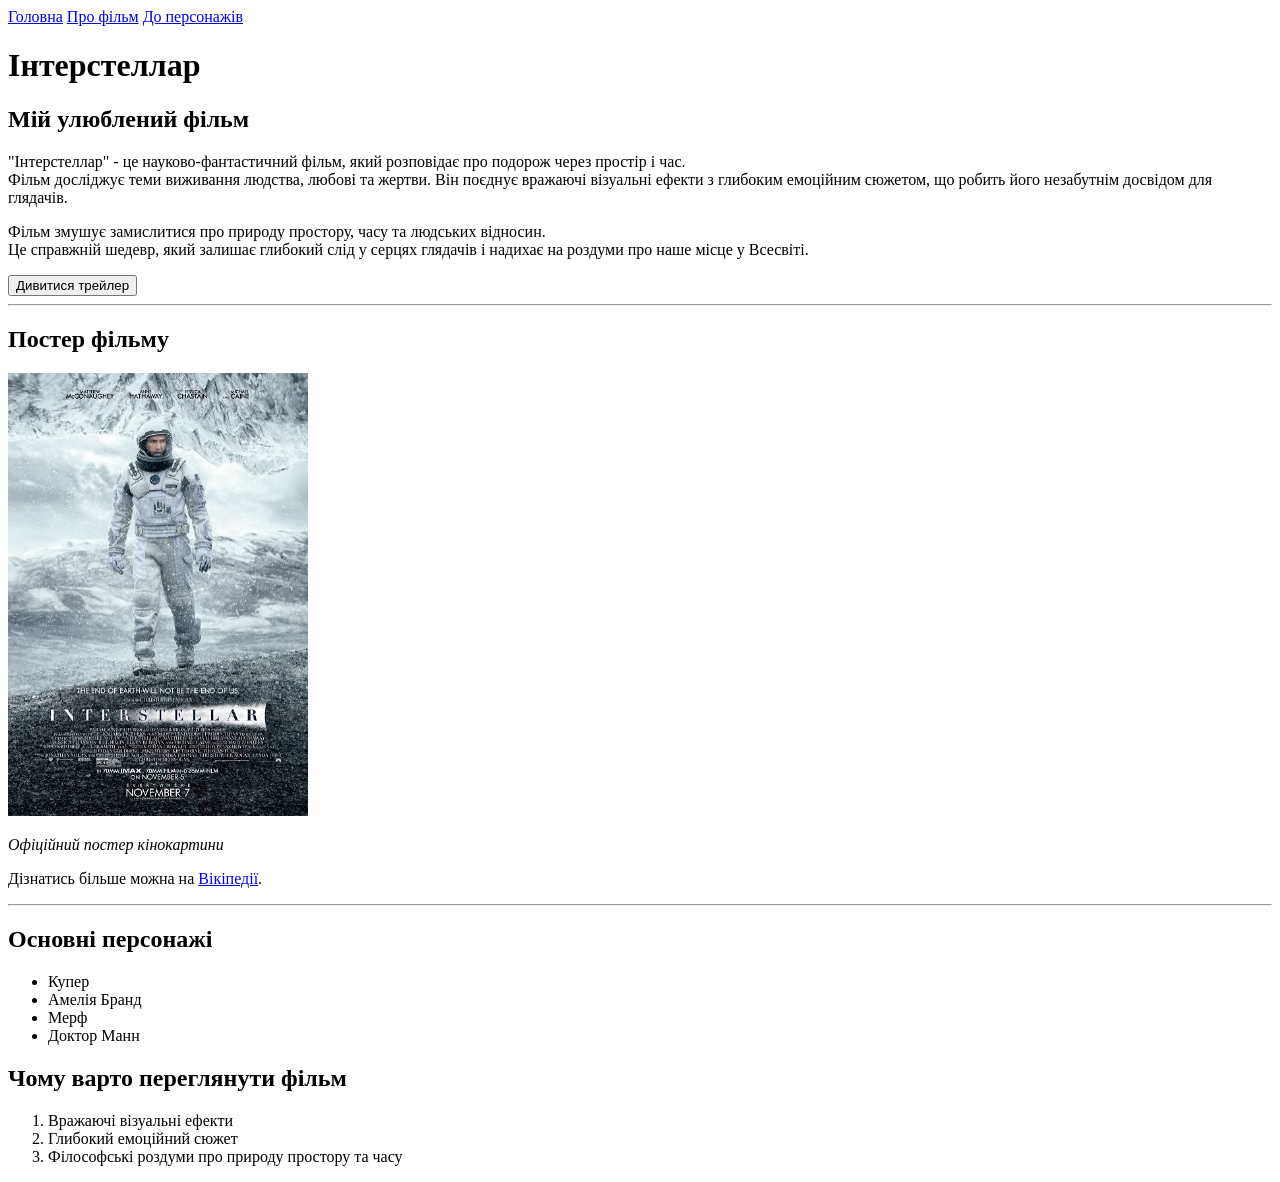
==== index.html @ 76de4569 "first commit" ====
<!DOCTYPE html>
<html lang="en">
<head>
    <meta charset="UTF-8">
    <meta name="viewport" content="width=device-width, initial-scale=1.0">
    <title>Мій улюблений фільм - Інтерстеллар</title>
</head>
<body>
    <nav>
        <a href="index.html">Головна</a>
        <a href="info.html">Про фільм</a>
        <a href="#characters">До персонажів</a>
    </nav>
    <div>
    <h1>Інтерстеллар</h1>
    <h2> Мій улюблений фільм</h2>
    <p>"Інтерстеллар" - це науково-фантастичний фільм, який розповідає про подорож через простір і час.<br>
    Фільм досліджує теми виживання людства, любові та жертви. Він поєднує вражаючі візуальні ефекти з глибоким емоційним сюжетом, що робить його незабутнім досвідом для глядачів.</p>
    </p>
    <p>Фільм змушує замислитися про природу простору, часу та людських відносин.<br>
    Це справжній шедевр, який залишає глибокий слід у серцях глядачів і надихає на роздуми про наше місце у Всесвіті.</p>
    <a href="https://www.youtube.com/watch?v=I9fucTH5xWw" target="_blank"><button>Дивитися трейлер</button></a>
    </div>
    <hr>
    <h2>Постер фільму</h2>
    <img src="images/image.jpg" alt="Постер фільму Інтерстеллар" width="300">
    <p><em>Офіційний постер кінокартини</em></p>
    <p>Дізнатись більше можна на <a href="https://uk.wikipedia.org/wiki/%D0%86%D0%BD%D1%82%D0%B5%D1%80%D1%81%D1%82%D0%B5%D0%BB%D0%BB%D0%B0%D1%80" target="_blank">Вікіпедії</a>.</p>
    <hr>
    <h2 id="characters">Основні персонажі</h2>
    <ul>
        <li>Купер</li>
        <li>Амелія Бранд</li>
        <li>Мерф</li>
        <li>Доктор Манн</li>
    </ul>
    <h2>Чому варто переглянути фільм</h2>
    <ol>
        <li>Вражаючі візуальні ефекти</li>
        <li>Глибокий емоційний сюжет</li>
        <li>Філософські роздуми про природу простору та часу</li>
    </ol>
</body>
</html>
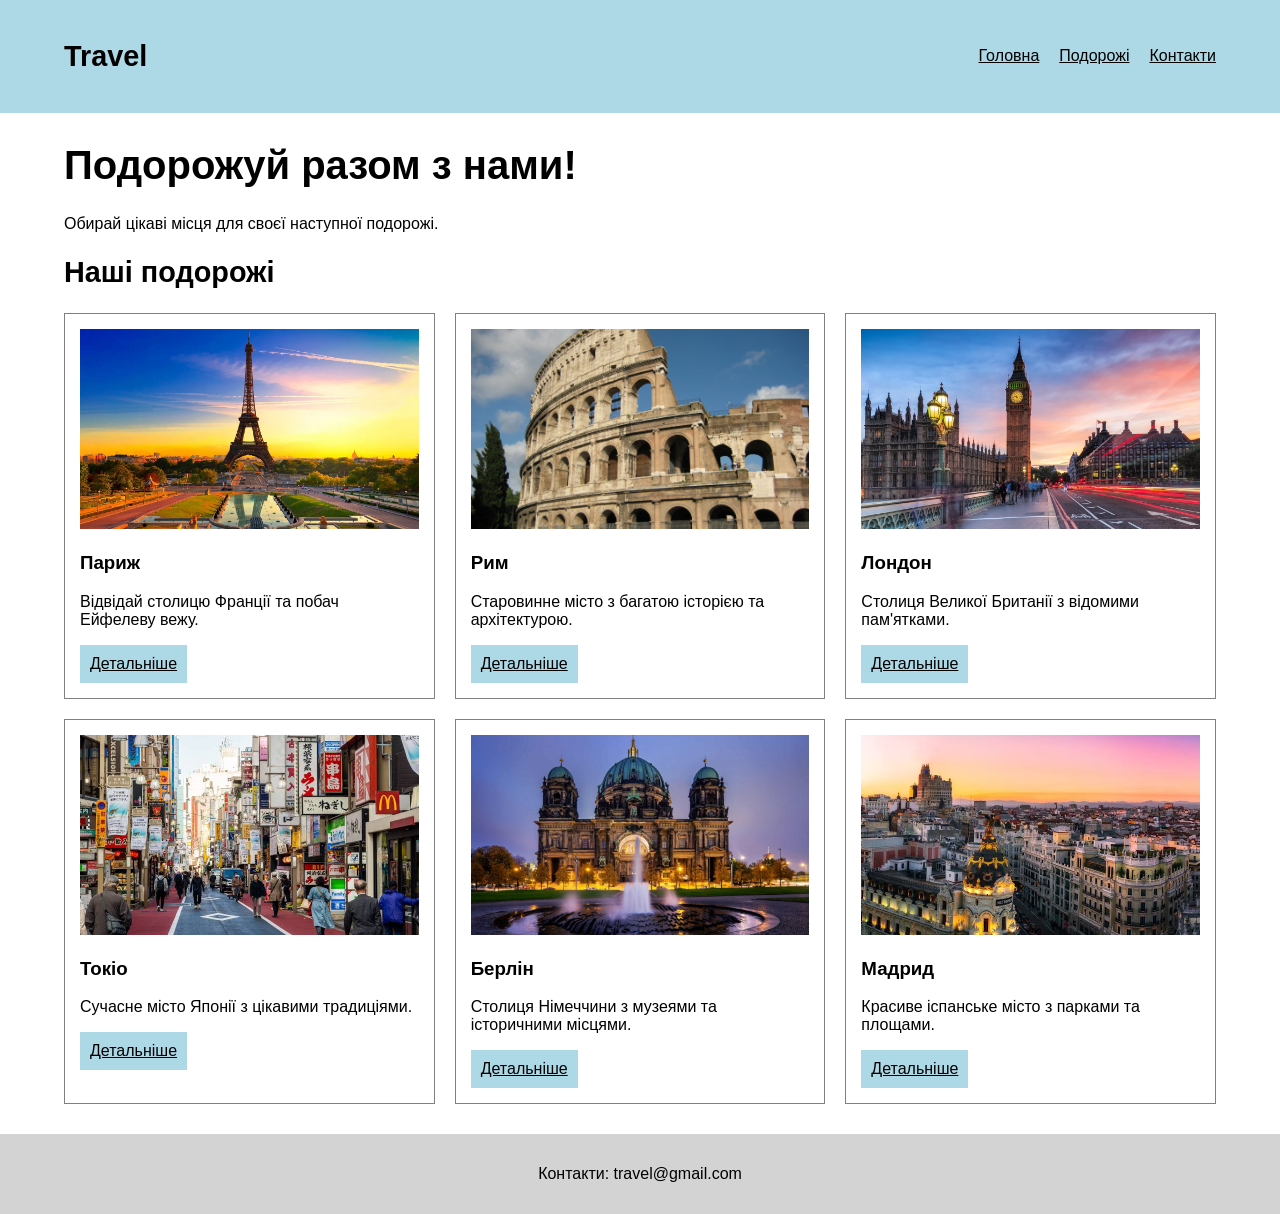
==== commit e400fab8: "Add files via upload" ====
--- a/index.html
+++ b/index.html
@@ -1,44 +1,81 @@
+
 <!DOCTYPE html>
-<html lang="en">
+<html lang="uk">
 <head>
     <meta charset="UTF-8">
     <meta name="viewport" content="width=device-width, initial-scale=1.0">
-    <title>Мій улюблений фільм - Інтерстеллар</title>
+    <title>Туристичний сайт</title>
+    <link rel="stylesheet" href="style.css">
 </head>
 <body>
-    <nav>
-        <a href="index.html">Головна</a>
-        <a href="info.html">Про фільм</a>
-        <a href="#characters">До персонажів</a>
-    </nav>
-    <div>
-    <h1>Інтерстеллар</h1>
-    <h2> Мій улюблений фільм</h2>
-    <p>"Інтерстеллар" - це науково-фантастичний фільм, який розповідає про подорож через простір і час.<br>
-    Фільм досліджує теми виживання людства, любові та жертви. Він поєднує вражаючі візуальні ефекти з глибоким емоційним сюжетом, що робить його незабутнім досвідом для глядачів.</p>
-    </p>
-    <p>Фільм змушує замислитися про природу простору, часу та людських відносин.<br>
-    Це справжній шедевр, який залишає глибокий слід у серцях глядачів і надихає на роздуми про наше місце у Всесвіті.</p>
-    <a href="https://www.youtube.com/watch?v=I9fucTH5xWw" target="_blank"><button>Дивитися трейлер</button></a>
-    </div>
-    <hr>
-    <h2>Постер фільму</h2>
-    <img src="images/image.jpg" alt="Постер фільму Інтерстеллар" width="300">
-    <p><em>Офіційний постер кінокартини</em></p>
-    <p>Дізнатись більше можна на <a href="https://uk.wikipedia.org/wiki/%D0%86%D0%BD%D1%82%D0%B5%D1%80%D1%81%D1%82%D0%B5%D0%BB%D0%BB%D0%B0%D1%80" target="_blank">Вікіпедії</a>.</p>
-    <hr>
-    <h2 id="characters">Основні персонажі</h2>
-    <ul>
-        <li>Купер</li>
-        <li>Амелія Бранд</li>
-        <li>Мерф</li>
-        <li>Доктор Манн</li>
-    </ul>
-    <h2>Чому варто переглянути фільм</h2>
-    <ol>
-        <li>Вражаючі візуальні ефекти</li>
-        <li>Глибокий емоційний сюжет</li>
-        <li>Філософські роздуми про природу простору та часу</li>
-    </ol>
+
+    <header>
+        <h2>Travel</h2>
+        <nav>
+            <a href="#home">Головна</a>
+            <a href="#tours">Подорожі</a>
+            <a href="#contacts">Контакти</a>
+        </nav>
+    </header>
+
+    <main id="home">
+        <h1>Подорожуй разом з нами!</h1>
+        <p>Обирай цікаві місця для своєї наступної подорожі.</p>
+
+        <section id="tours">
+            <h2>Наші подорожі</h2>
+
+            <div class="cards">
+
+                <div class="card">
+                    <img src="1.webp" alt="Париж">
+                    <h3>Париж</h3>
+                    <p>Відвідай столицю Франції та побач Ейфелеву вежу.</p>
+                    <a href="https://uk.wikipedia.org/wiki/Париж">Детальніше</a>
+                </div>
+
+                <div class="card">
+                    <img src="2.jpg" alt="Рим">
+                    <h3>Рим</h3>
+                    <p>Старовинне місто з багатою історією та архітектурою.</p>
+                    <a href="https://uk.wikipedia.org/wiki/Рим">Детальніше</a>
+                </div>
+
+                <div class="card">
+                    <img src="3.jpg" alt="Лондон">
+                    <h3>Лондон</h3>
+                    <p>Столиця Великої Британії з відомими пам'ятками.</p>
+                    <a href="https://uk.wikipedia.org/wiki/Лондон">Детальніше</a>
+                </div>
+
+                <div class="card">
+                    <img src="4.jpeg" alt="Токіо">
+                    <h3>Токіо</h3>
+                    <p>Сучасне місто Японії з цікавими традиціями.</p>
+                    <a href="https://uk.wikipedia.org/wiki/Токіо">Детальніше</a>
+                </div>
+
+                <div class="card">
+                    <img src="5.jpg" alt="Берлін">
+                    <h3>Берлін</h3>
+                    <p>Столиця Німеччини з музеями та історичними місцями.</p>
+                    <a href="https://uk.wikipedia.org/wiki/Берлін">Детальніше</a>
+                </div>
+
+                <div class="card">
+                    <img src="6.jpeg" alt="Мадрид">
+                    <h3>Мадрид</h3>
+                    <p>Красиве іспанське місто з парками та площами.</p>
+                    <a href="https://uk.wikipedia.org/wiki/Мадрид">Детальніше</a>
+                </div>
+
+            </div>
+        </section>
+    </main>
+
+    <footer id="contacts">
+        <p>Контакти: travel@gmail.com</p>
+    </footer>
+
 </body>
-</html>+</html>
--- a/style.css
+++ b/style.css
@@ -0,0 +1,118 @@
+
+body {
+    margin: 0;
+    font-family: Arial, sans-serif;
+}
+
+header {
+    display: flex;
+    justify-content: space-between;
+    align-items: center;
+    padding: 1rem 5%;
+    background-color: lightblue;
+}
+
+nav {
+    display: flex;
+    gap: 20px;
+}
+
+nav a {
+    color: black;
+}
+
+main {
+    width: 90%;
+    max-width: 1200px;
+    margin: 30px auto;
+}
+
+h1 {
+    font-size: 2.5rem;
+}
+
+h2 {
+    font-size: 1.8rem;
+}
+
+.cards {
+    display: grid;
+    grid-template-columns: repeat(3, 1fr);
+    gap: 20px;
+}
+
+.card {
+    border: 1px solid gray;
+    padding: 15px;
+    min-width: 0;
+}
+
+.card img {
+    width: 100%;
+    max-width: 100%;
+    height: 200px;
+    object-fit: cover;
+}
+
+.card a {
+    display: inline-block;
+    background-color: lightblue;
+    padding: 10px;
+    color: black;
+}
+
+footer {
+    background-color: lightgray;
+    padding: 15px;
+    text-align: center;
+}
+
+/* Планшети */
+@media (max-width: 900px) {
+    .cards {
+        grid-template-columns: repeat(2, 1fr);
+    }
+
+    h1 {
+        font-size: 2rem;
+    }
+
+    main {
+        width: 95%;
+    }
+}
+
+/* Смартфони */
+@media (max-width: 600px) {
+    header {
+        flex-direction: column;
+        padding: 10px;
+    }
+
+    nav {
+        flex-direction: column;
+        align-items: center;
+        gap: 10px;
+    }
+
+    .cards {
+        grid-template-columns: 1fr;
+    }
+
+    h1 {
+        font-size: 1.5rem;
+    }
+
+    h2 {
+        font-size: 1.3rem;
+    }
+
+    main {
+        width: 90%;
+        margin: 15px auto;
+    }
+
+    .card {
+        padding: 10px;
+    }
+}
